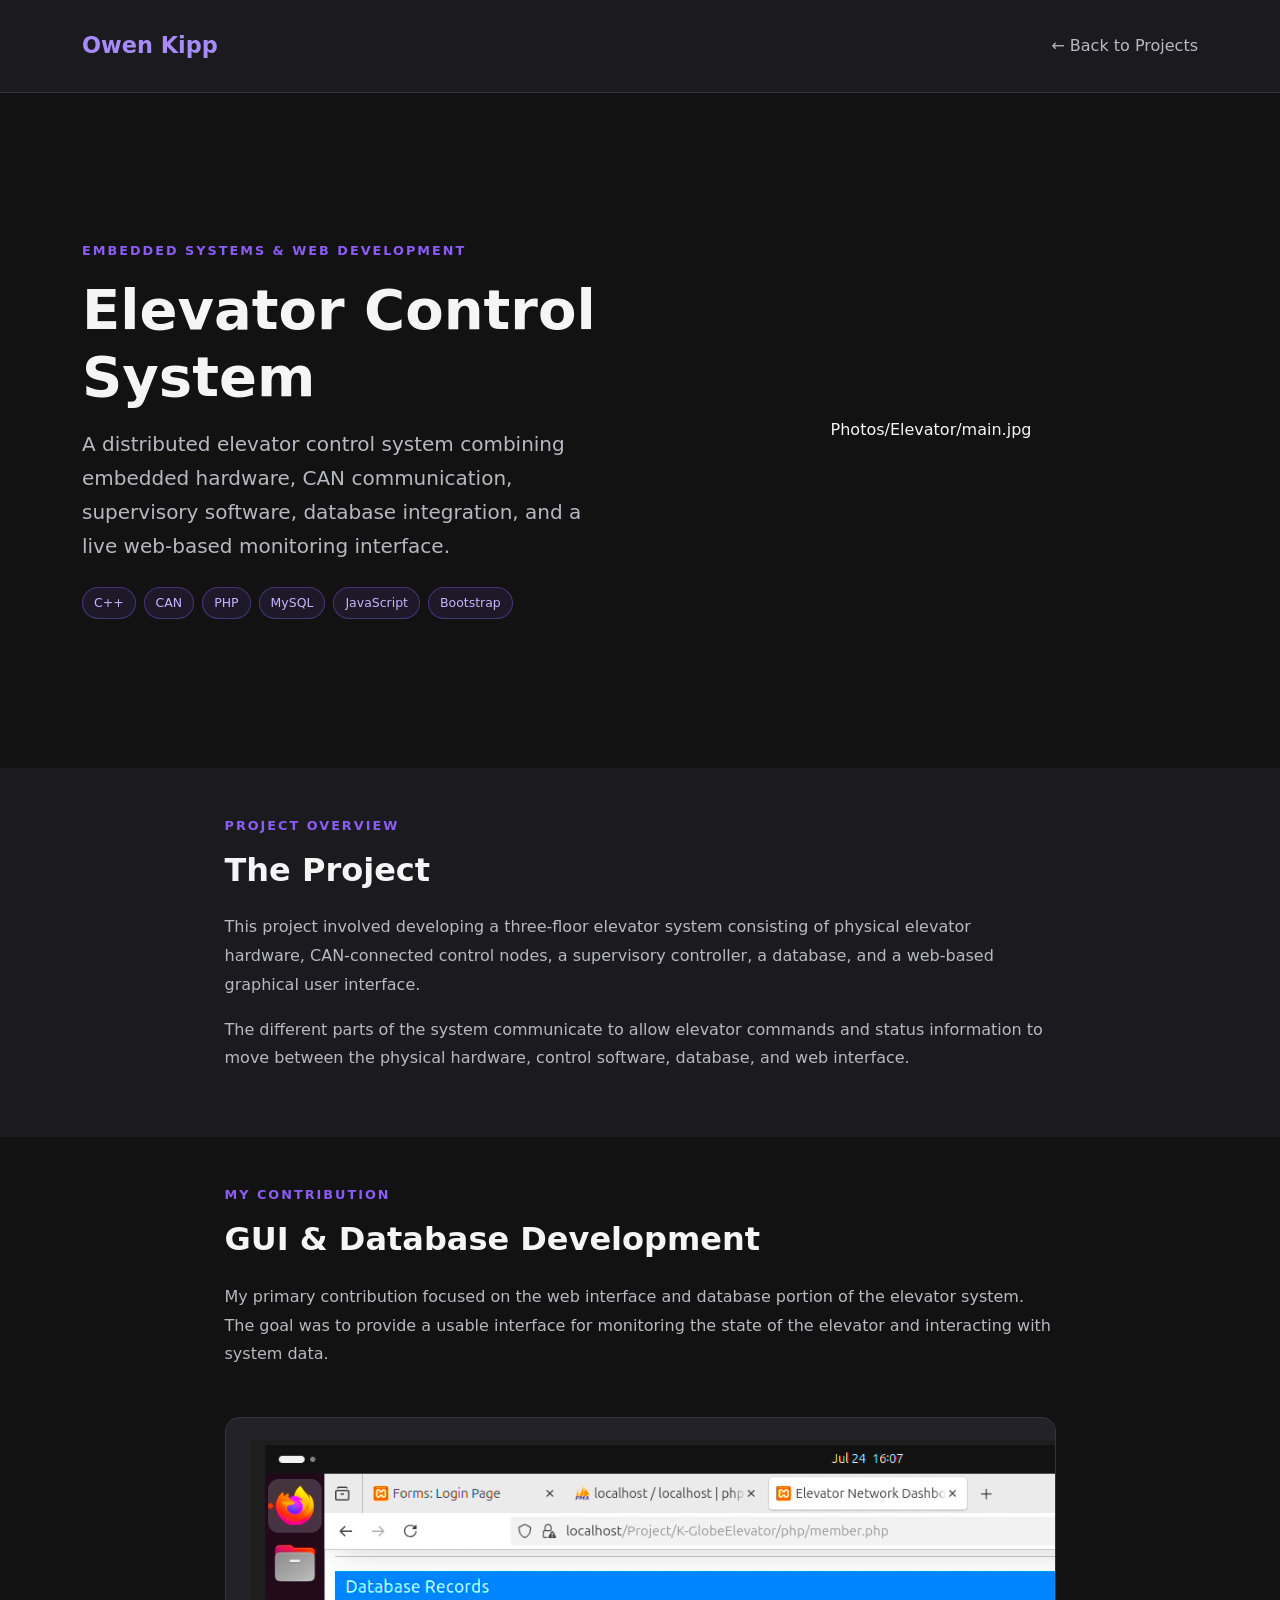
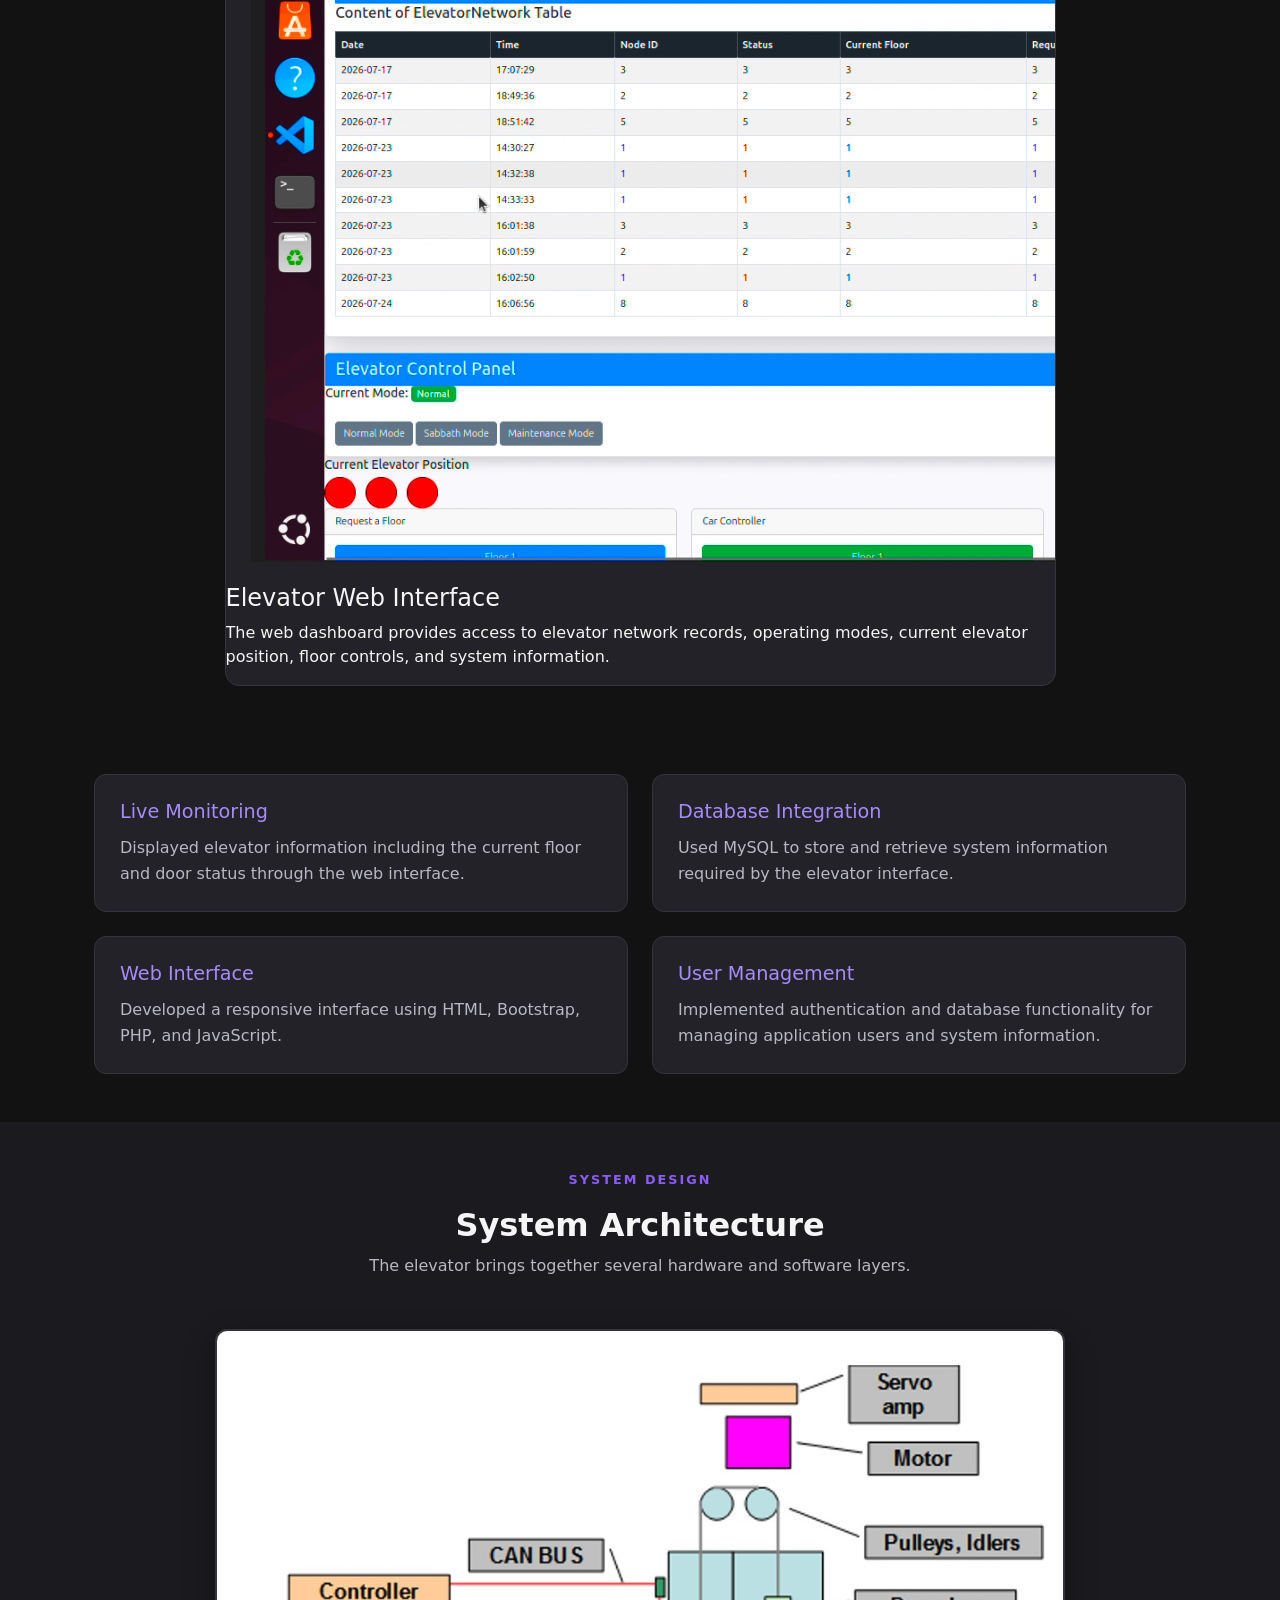
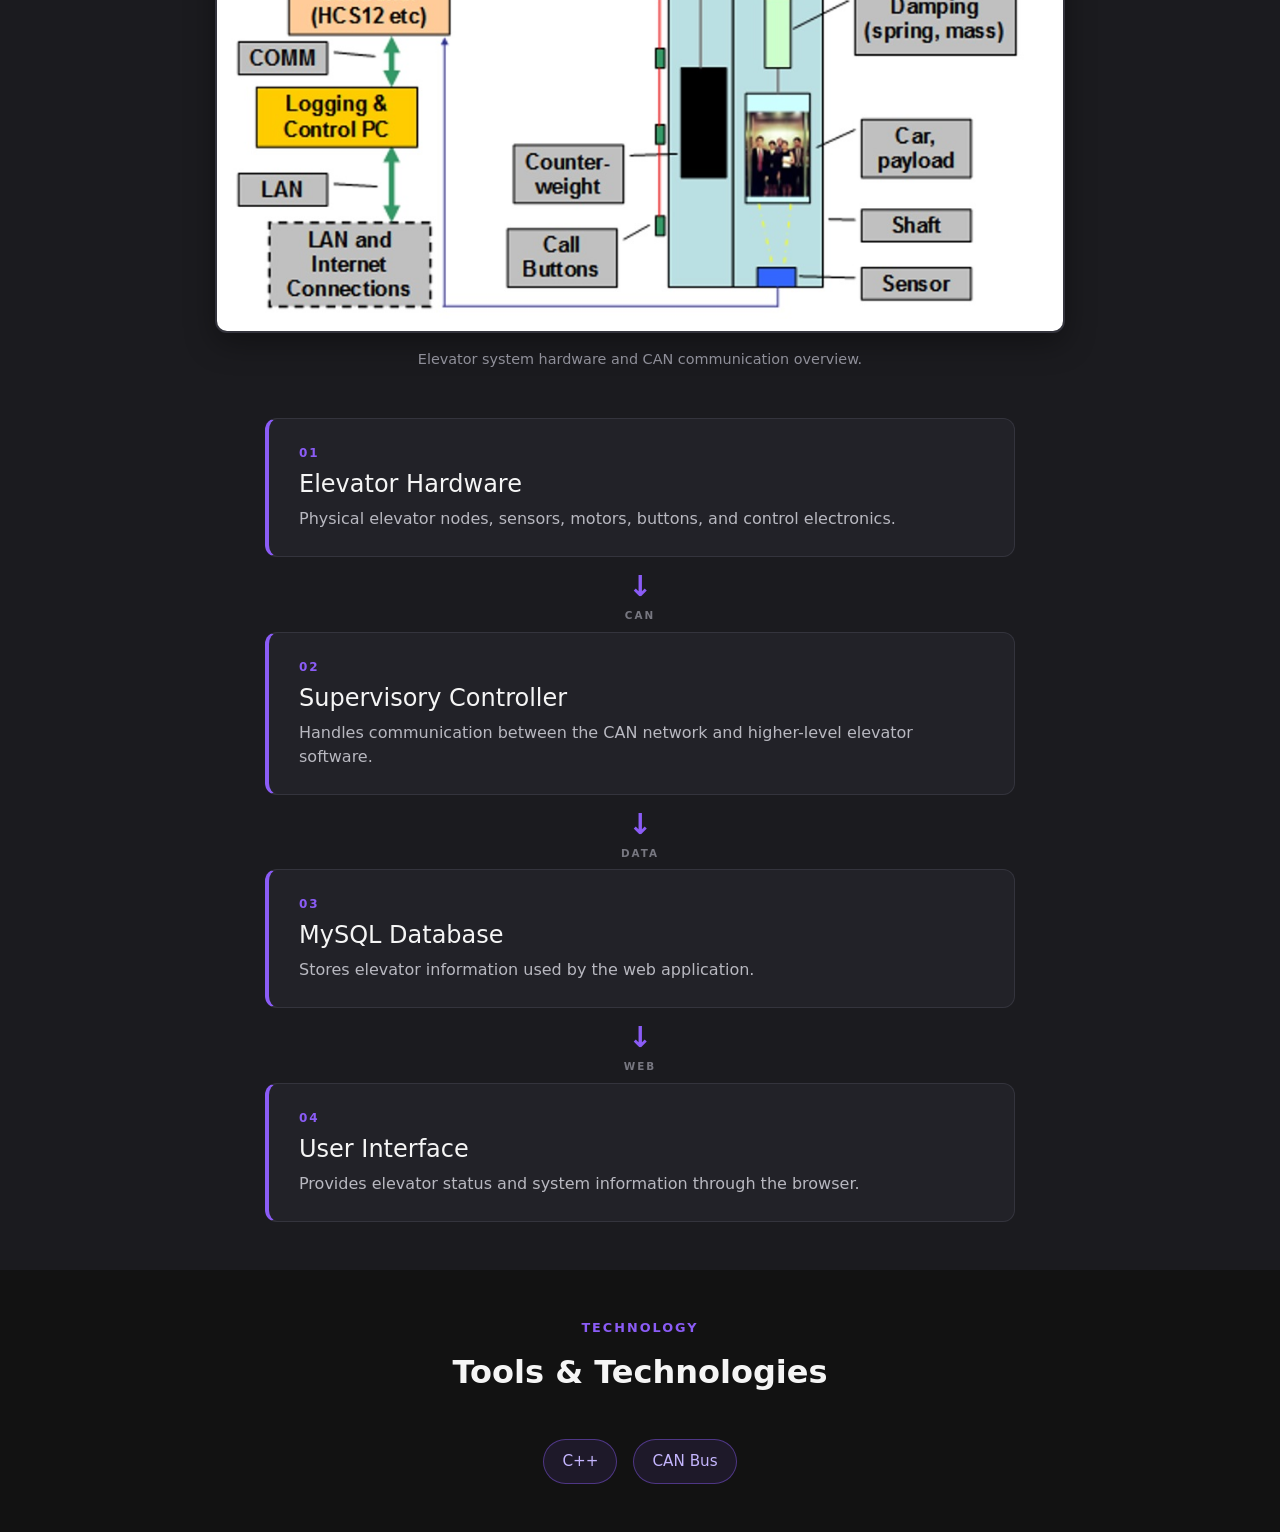
==== Website/ProjectPages/elevatorpage.html @ 0f248df4 "mainly done just some stuff left to check off" ====
<!doctype html>
<html lang="en">

<head>
    <meta charset="utf-8">
    <meta name="viewport" content="width=device-width, initial-scale=1">

    <title>Elevator Control System | Owen Kipp</title>

    <!-- Bootstrap -->
    <link
        href="https://cdn.jsdelivr.net/npm/bootstrap@5.3.8/dist/css/bootstrap.min.css"
        rel="stylesheet"
        integrity="sha384-sRIl4kxILFvY47J16cr9ZwB07vP4J8+LH7qKQnuqkuIAvNWLzeN8tE5YBujZqJLB"
        crossorigin="anonymous"
    >

    <!-- Custom CSS -->
    <link rel="stylesheet" href="../css/style.css">
</head>

<body>

<!-- Project Navbar -->
<nav class="navbar project-navbar border-bottom">
    <div class="container py-3">

        <a href="../index.html" class="navbar-brand fw-bold">
            Owen Kipp
        </a>

        <a href="../index.html" class="back-link">
            ← Back to Projects
        </a>

    </div>
</nav>


    <!-- Project Hero -->
    <section class="project-page-hero py-5">

        <div class="container">

            <div class="row align-items-center g-5">

                <!-- Project Information -->
                <div class="col-lg-6">

                    <p class="section-label">
                        EMBEDDED SYSTEMS & WEB DEVELOPMENT
                    </p>

                    <h1 class="display-4 fw-bold mb-3">
                        Elevator Control System
                    </h1>

                    <p class="lead project-page-description">
                        A distributed elevator control system combining
                        embedded hardware, CAN communication, supervisory
                        software, database integration, and a live web-based
                        monitoring interface.
                    </p>

                    <!-- Technologies -->
                    <div class="d-flex flex-wrap gap-2 mt-4">

                        <span class="project-badge">C++</span>
                        <span class="project-badge">CAN</span>
                        <span class="project-badge">PHP</span>
                        <span class="project-badge">MySQL</span>
                        <span class="project-badge">JavaScript</span>
                        <span class="project-badge">Bootstrap</span>

                    </div>

                </div>


                <!-- Main Project Image -->
                <div class="col-lg-6 text-center">

                    Photos/Elevator/main.jpg

                </div>

            </div>

        </div>

    </section>


    <!-- Overview -->
    <section class="project-section project-section-alt py-5">

        <div class="container">

            <div class="row justify-content-center">

                <div class="col-lg-9">

                    <p class="section-label">
                        PROJECT OVERVIEW
                    </p>

                    <h2 class="fw-bold mb-4">
                        The Project
                    </h2>

                    <p class="project-page-text">
                        This project involved developing a three-floor elevator
                        system consisting of physical elevator hardware,
                        CAN-connected control nodes, a supervisory controller,
                        a database, and a web-based graphical user interface.
                    </p>

                    <p class="project-page-text">
                        The different parts of the system communicate to allow
                        elevator commands and status information to move between
                        the physical hardware, control software, database, and
                        web interface.
                    </p>

                </div>

            </div>

        </div>

    </section>


    <!-- My Contribution -->
    <section class="project-section py-5">

        <div class="container">

            <div class="row justify-content-center">

                <div class="col-lg-9">

                    <p class="section-label">
                        MY CONTRIBUTION
                    </p>

                    <h2 class="fw-bold mb-4">
                        GUI & Database Development
                    </h2>

                    <p class="project-page-text">
                        My primary contribution focused on the web interface
                        and database portion of the elevator system. The goal
                        was to provide a usable interface for monitoring the
                        state of the elevator and interacting with system data.
                    </p>

<div class="project-showcase my-5">

    <img src="../Photos/MainElevatorPage.png" div class=" project-showcase-caption">
    <h4>Elevator Web Interface</h4>

    <p>
        The web dashboard provides access to elevator network records,
        operating modes, current elevator position, floor controls,
        and system information.
    </p>
</div>

</div>

                    <div class="row g-4 mt-3">

                        <!-- Feature -->
                        <div class="col-md-6">
                            <div class="project-feature h-100">

                                <h4>
                                    Live Monitoring
                                </h4>

                                <p>
                                    Displayed elevator information including
                                    the current floor and door status through
                                    the web interface.
                                </p>

                            </div>
                        </div>


                        <!-- Feature -->
                        <div class="col-md-6">
                            <div class="project-feature h-100">

                                <h4>
                                    Database Integration
                                </h4>

                                <p>
                                    Used MySQL to store and retrieve system
                                    information required by the elevator
                                    interface.
                                </p>

                            </div>
                        </div>


                        <!-- Feature -->
                        <div class="col-md-6">
                            <div class="project-feature h-100">

                                <h4>
                                    Web Interface
                                </h4>

                                <p>
                                    Developed a responsive interface using
                                    HTML, Bootstrap, PHP, and JavaScript.
                                </p>

                            </div>
                        </div>


                        <!-- Feature -->
                        <div class="col-md-6">
                            <div class="project-feature h-100">

                                <h4>
                                    User Management
                                </h4>

                                <p>
                                    Implemented authentication and database
                                    functionality for managing application
                                    users and system information.
                                </p>

                            </div>
                        </div>

                    </div>

                </div>

            </div>

        </div>

    </section>


    <!-- System Architecture -->
    <section class="project-section project-section-alt py-5">

        <div class="container">

            <div class="text-center mb-5">

                <p class="section-label">
                    SYSTEM DESIGN
                </p>

                <h2 class="fw-bold">
                    System Architecture
                </h2>

                <p class="project-page-text">
                    The elevator brings together several hardware and software
                    layers.
                </p>

                <div class="text-center my-5">

            <img src="../Photos/blockbreakdown.jpg" div class="architecture-image">
    <p class="image-caption mt-3">
        Elevator system hardware and CAN communication overview.
    </p>

</div>

            </div>


            <div class="architecture-layout">

                <div class="architecture-box">
                    <span class="architecture-number">01</span>

                    <h4>
                        Elevator Hardware
                    </h4>

                    <p>
                        Physical elevator nodes, sensors, motors, buttons,
                        and control electronics.
                    </p>
                </div>


                <div class="architecture-arrow">
                    ↓
                    <span>CAN</span>
                </div>


                <div class="architecture-box">
                    <span class="architecture-number">02</span>

                    <h4>
                        Supervisory Controller
                    </h4>

                    <p>
                        Handles communication between the CAN network and
                        higher-level elevator software.
                    </p>
                </div>


                <div class="architecture-arrow">
                    ↓
                    <span>DATA</span>
                </div>


                <div class="architecture-box">
                    <span class="architecture-number">03</span>

                    <h4>
                        MySQL Database
                    </h4>

                    <p>
                        Stores elevator information used by the web
                        application.
                    </p>
                </div>


                <div class="architecture-arrow">
                    ↓
                    <span>WEB</span>
                </div>


                <div class="architecture-box">
                    <span class="architecture-number">04</span>

                    <h4>
                        User Interface
                    </h4>

                    <p>
                        Provides elevator status and system information through
                        the browser.
                    </p>
                </div>

            </div>

        </div>

    </section>


    <!-- Technology Section -->
    <section class="project-section py-5">

        <div class="container">

            <div class="text-center mb-5">

                <p class="section-label">
                    TECHNOLOGY
                </p>

                <h2 class="fw-bold">
                    Tools & Technologies
                </h2>

            </div>


            <div class="d-flex justify-content-center flex-wrap gap-3">

                <span class="project-tech-large">C++</span>
                <span class="project-tech-large">CAN Bus</span>
---- Website/css/style.css ----
/* Main Page */

body {
    background-color: #121212;
    color: #f5f5f5;
}


/* Navbar */

.navbar {
    background-color: #1b1b1f !important;
    border-color: #33333b !important;
}

.navbar-brand {
    color: #a78bfa !important;
}

.navbar .nav-link {
    color: #f5f5f5 !important;
}

.navbar .nav-link:hover {
    color: #a78bfa !important;
}


/* Hero Section */

#home {
    background-color: #121212;
}

#home h1 {
    color: #f5f5f5;
}

#home h2 {
    color: #a78bfa !important;
}

#home p {
    color: #b8b8c0;
}


/* Purple Buttons */

.btn-primary {
    background-color: #8b5cf6;
    border-color: #8b5cf6;
}

.btn-primary:hover {
    background-color: #a78bfa;
    border-color: #a78bfa;
}


/* About Section */

#about {
    background-color: #1b1b1f !important;
}

#about h2 {
    color: #a78bfa;
}

#about p {
    color: #b8b8c0 !important;
}


/* Projects Section */

#projects {
    background-color: #121212;
}

#projects h2 {
    color: #a78bfa;
}

#projects .card {
    background-color: #24242b;
    color: #f5f5f5;
    border: 1px solid #33333b;
}

#projects .card-footer {
    background-color: #24242b !important;
}

#projects .card-text {
    color: #b8b8c0;
}


/* Skills Section */

#skills {
    background-color: #1b1b1f !important;
}

#skills h2 {
    color: #a78bfa;
}

#skills .card {
    background-color: #24242b;
    color: #f5f5f5;
    border: 1px solid #33333b;
}

#skills .card-text {
    color: #b8b8c0 !important;
}


/* Contact Section */

#contact {
    background-color: #121212;
}

#contact h2 {
    color: #a78bfa;
}

#contact p {
    color: #b8b8c0 !important;
}


/* Footer */

footer {
    background-color: #0a0a0c !important;
}

footer a {
    color: #b8b8c0 !important;
}

footer a:hover {
    color: #a78bfa !important;
}

/* Hero Improvements */

.hero-section {
    min-height: 85vh;
    display: flex;
    align-items: center;
}

.min-vh-75 {
    min-height: 75vh;
}

.hero-intro {
    color: #a78bfa;
    font-size: 1.2rem;
    font-weight: 500;
}

.purple-text {
    color: #8b5cf6;
}

.hero-description {
    color: #b8b8c0;
    max-width: 550px;
}

.btn-primary {
    background-color: #8b5cf6;
    border-color: #8b5cf6;
}

.btn-primary:hover {
    background-color: #7c3aed;
    border-color: #7c3aed;
}

.btn-outline-purple {
    color: #a78bfa;
    border: 2px solid #8b5cf6;
}

.btn-outline-purple:hover {
    color: #ffffff;
    background-color: #8b5cf6;
    border-color: #8b5cf6;
}

.profile-image {
    width: 350px;
    height: 350px;
    max-width: 100%;
    object-fit: cover;
    border-radius: 50%;
    border: 4px solid #8b5cf6;
    box-shadow: 0 0 35px rgba(139, 92, 246, 0.35);
}

/* =========================
   Skills Section
========================= */

#skills {
    background-color: #18181d !important;
    padding-top: 90px !important;
    padding-bottom: 90px !important;
}

#skills h2 {
    color: #f5f5f5;
    font-size: 2.5rem;
    margin-bottom: 12px;
}

#skills .text-secondary {
    color: #9d9da8 !important;
}


/* =========================
   Skills Accordion
========================= */

.skills-accordion {
    max-width: 900px;
    margin: 0 auto;
}

.skills-accordion .accordion-item {
    background-color: #222228;
    border: 1px solid #34343d;
    border-radius: 12px;
    margin-bottom: 16px;
    overflow: hidden;

    transition:
        border-color 0.25s ease,
        transform 0.25s ease,
        box-shadow 0.25s ease;
}


/* Hover Effect */

.skills-accordion .accordion-item:hover {
    border-color: #8b5cf6;
    transform: translateY(-2px);
    box-shadow: 0 8px 25px rgba(139, 92, 246, 0.12);
}


/* Accordion Button */

.skills-accordion .accordion-button {
    background-color: #222228;
    color: #f5f5f5;

    font-size: 1.15rem;
    font-weight: 600;

    padding: 22px 24px;

    box-shadow: none;
}


/* Open Accordion */

.skills-accordion .accordion-button:not(.collapsed) {
    background-color: #292335;
    color: #a78bfa;
    box-shadow: none;
}


/* Remove Bootstrap Focus Glow */

.skills-accordion .accordion-button:focus {
    box-shadow: none;
    border-color: transparent;
}


/* Accordion Arrow */

.skills-accordion .accordion-button::after {
    filter: invert(1);
}

.skills-accordion .accordion-button:not(.collapsed)::after {
    filter:
        invert(52%)
        sepia(72%)
        saturate(1500%)
        hue-rotate(220deg);
}


/* Accordion Content */

.skills-accordion .accordion-body {
    background-color: #1e1e24;
    border-top: 1px solid #34343d;
    padding: 25px;
}


/* =========================
   Skill Badges
========================= */

.skill-badge {
    display: inline-block;

    background-color: rgba(139, 92, 246, 0.10);
    color: #c4b5fd;

    border: 1px solid rgba(139, 92, 246, 0.45);

    padding: 9px 16px;

    border-radius: 50px;

    font-size: 0.92rem;
    font-weight: 500;

    transition:
        background-color 0.2s ease,
        border-color 0.2s ease,
        transform 0.2s ease;
}


/* Badge Hover */

.skill-badge:hover {
    background-color: rgba(139, 92, 246, 0.22);
    border-color: #8b5cf6;
    transform: translateY(-2px);
}

/* =========================
   Project Cards
========================= */

.project-card {
    background-color: #222228 !important;
    color: #f5f5f5;

    border: 1px solid #34343d;
    border-radius: 14px;

    overflow: hidden;

    transition:
        transform 0.25s ease,
        border-color 0.25s ease,
        box-shadow 0.25s ease;
}


/* Card Hover */

.project-card:hover {
    transform: translateY(-6px);
    border-color: #8b5cf6;

    box-shadow:
        0 12px 35px rgba(0, 0, 0, 0.35),
        0 0 25px rgba(139, 92, 246, 0.12);
}


/* Project Image */

.project-image {
    width: 100%;
    height: 220px;

    object-fit: cover;

    border-bottom: 1px solid #34343d;
}


/* Card Content */

.project-card .card-body {
    padding: 25px;
}

.project-card .card-title {
    color: #f5f5f5;

    font-size: 1.4rem;
    font-weight: 700;

    margin-bottom: 15px;
}

.project-card .card-text {
    color: #b8b8c0;

    line-height: 1.6;

    margin-bottom: 20px;
}


/* Small Category Label */

.project-type {
    color: #a78bfa !important;

    font-size: 0.72rem;
    font-weight: 700;

    letter-spacing: 1.4px;

    margin-bottom: 8px;
}


/* Technology Badges */

.project-badge {
    background-color: rgba(139, 92, 246, 0.10);

    color: #c4b5fd;

    border: 1px solid rgba(139, 92, 246, 0.40);

    border-radius: 50px;

    padding: 6px 11px;

    font-size: 0.78rem;
    font-weight: 500;
}
/* =========================
   Project Detail Page
========================= */

.project-page-hero {
    min-height: 75vh;
    display: flex;
    align-items: center;
    background-color: #121212;
}

.project-page-description {
    color: #b8b8c0;
    line-height: 1.7;
    max-width: 600px;
}

.project-main-image {
    width: 100%;
    max-width: 600px;
    height: 400px;
    object-fit: cover;
    border-radius: 16px;
    border: 1px solid #34343d;

    box-shadow:
        0 15px 40px rgba(0, 0, 0, 0.4),
        0 0 30px rgba(139, 92, 246, 0.12);
}


/* Project Sections */

.project-section {
    background-color: #121212;
}

.project-section-alt {
    background-color: #18181d;
}

.project-section h2 {
    color: #f5f5f5;
}

.project-page-text {
    color: #b8b8c0;
    line-height: 1.8;
}


/* Feature Cards */

.project-feature {
    background-color: #222228;
    border: 1px solid #34343d;
    border-radius: 12px;
    padding: 25px;

    transition:
        transform 0.25s ease,
        border-color 0.25s ease,
        box-shadow 0.25s ease;
}

.project-feature:hover {
    transform: translateY(-4px);
    border-color: #8b5cf6;
    box-shadow: 0 10px 30px rgba(139, 92, 246, 0.10);
}

.project-feature h4 {
    color: #a78bfa;
    font-size: 1.2rem;
    margin-bottom: 12px;
}

.project-feature p {
    color: #b8b8c0;
    margin-bottom: 0;
    line-height: 1.6;
}


/* Architecture */

.architecture-layout {
    max-width: 750px;
    margin: 0 auto;
}

.architecture-box {
    background-color: #222228;

    border: 1px solid #34343d;
    border-left: 4px solid #8b5cf6;

    border-radius: 12px;

    padding: 25px 30px;
}

.architecture-box h4 {
    color: #f5f5f5;
    margin-bottom: 8px;
}

.architecture-box p {
    color: #b8b8c0;
    margin-bottom: 0;
}

.architecture-number {
    display: block;

    color: #8b5cf6;

    font-size: 0.75rem;
    font-weight: 700;

    letter-spacing: 2px;

    margin-bottom: 8px;
}

.architecture-arrow {
    color: #8b5cf6;

    text-align: center;

    font-size: 1.8rem;
    font-weight: bold;

    padding: 8px 0;
}

.architecture-arrow span {
    display: block;

    color: #777780;

    font-size: 0.65rem;

    letter-spacing: 2px;
}


/* Large Technology Badges */

.project-tech-large {
    background-color: rgba(139, 92, 246, 0.10);

    color: #c4b5fd;

    border: 1px solid rgba(139, 92, 246, 0.45);

    border-radius: 50px;

    padding: 10px 18px;

    font-size: 0.95rem;
    font-weight: 500;

    transition:
        transform 0.2s ease,
        background-color 0.2s ease,
        border-color 0.2s ease;
}

.project-tech-large:hover {
    transform: translateY(-2px);

    background-color: rgba(139, 92, 246, 0.20);

    border-color: #8b5cf6;
}


/* Mobile */

@media (max-width: 768px) {

    .project-page-hero {
        min-height: auto;
        padding-top: 80px !important;
        padding-bottom: 80px !important;
    }

    .project-main-image {
        height: 300px;
    }

}
/* Project Page Navbar */

.project-navbar {
    background-color: #1b1b1f !important;
    border-color: #33333b !important;
}

.project-navbar .navbar-brand {
    color: #a78bfa !important;
    font-size: 1.4rem;
}

.project-navbar .navbar-brand:hover {
    color: #c4b5fd !important;
}

.back-link {
    color: #b8b8c0;
    text-decoration: none;
    font-weight: 500;
    transition: color 0.2s ease;
}

.back-link:hover {
    color: #a78bfa;
}

/* Elevator Project Page */

.project-page-hero {
    background-color: #121212;
    color: #f5f5f5;
}

.project-page-hero h1 {
    color: #f5f5f5;
}

.project-page-description {
    color: #b8b8c0;
}

.project-section {
    background-color: #121212;
    color: #f5f5f5;
}

.project-section-alt {
    background-color: #1b1b1f;
}

.project-section h2 {
    color: #f5f5f5;
}

.project-page-text {
    color: #b8b8c0;
}

.section-label {
    color: #8b5cf6 !important;
    font-size: 0.8rem;
    font-weight: 700;
    letter-spacing: 2px;
}

/* Project Showcase Images */

.project-showcase {
    background-color: #222228;
    border: 1px solid #34343d;
    border-radius: 14px;
    overflow: hidden;
}

.project-showcase-image {
    display: block;
    width: 100%;
    height: auto;
}

.project-showcase-caption {
    padding: 22px 25px;
}

.project-showcase-caption h4 {
    color: #a78bfa;
    margin-bottom: 10px;
}

.project-showcase-caption p {
    color: #b8b8c0;
    line-height: 1.6;
    margin-bottom: 0;
}

/* Architecture Image */

.architecture-image {
    width: 100%;
    max-width: 850px;
    height: auto;

    background-color: #ffffff;

    border-radius: 12px;
    border: 2px solid #34343d;

    box-shadow: 0 10px 30px rgba(0, 0, 0, 0.35);
}

.image-caption {
    color: #8f8f99;
    font-size: 0.9rem;
}
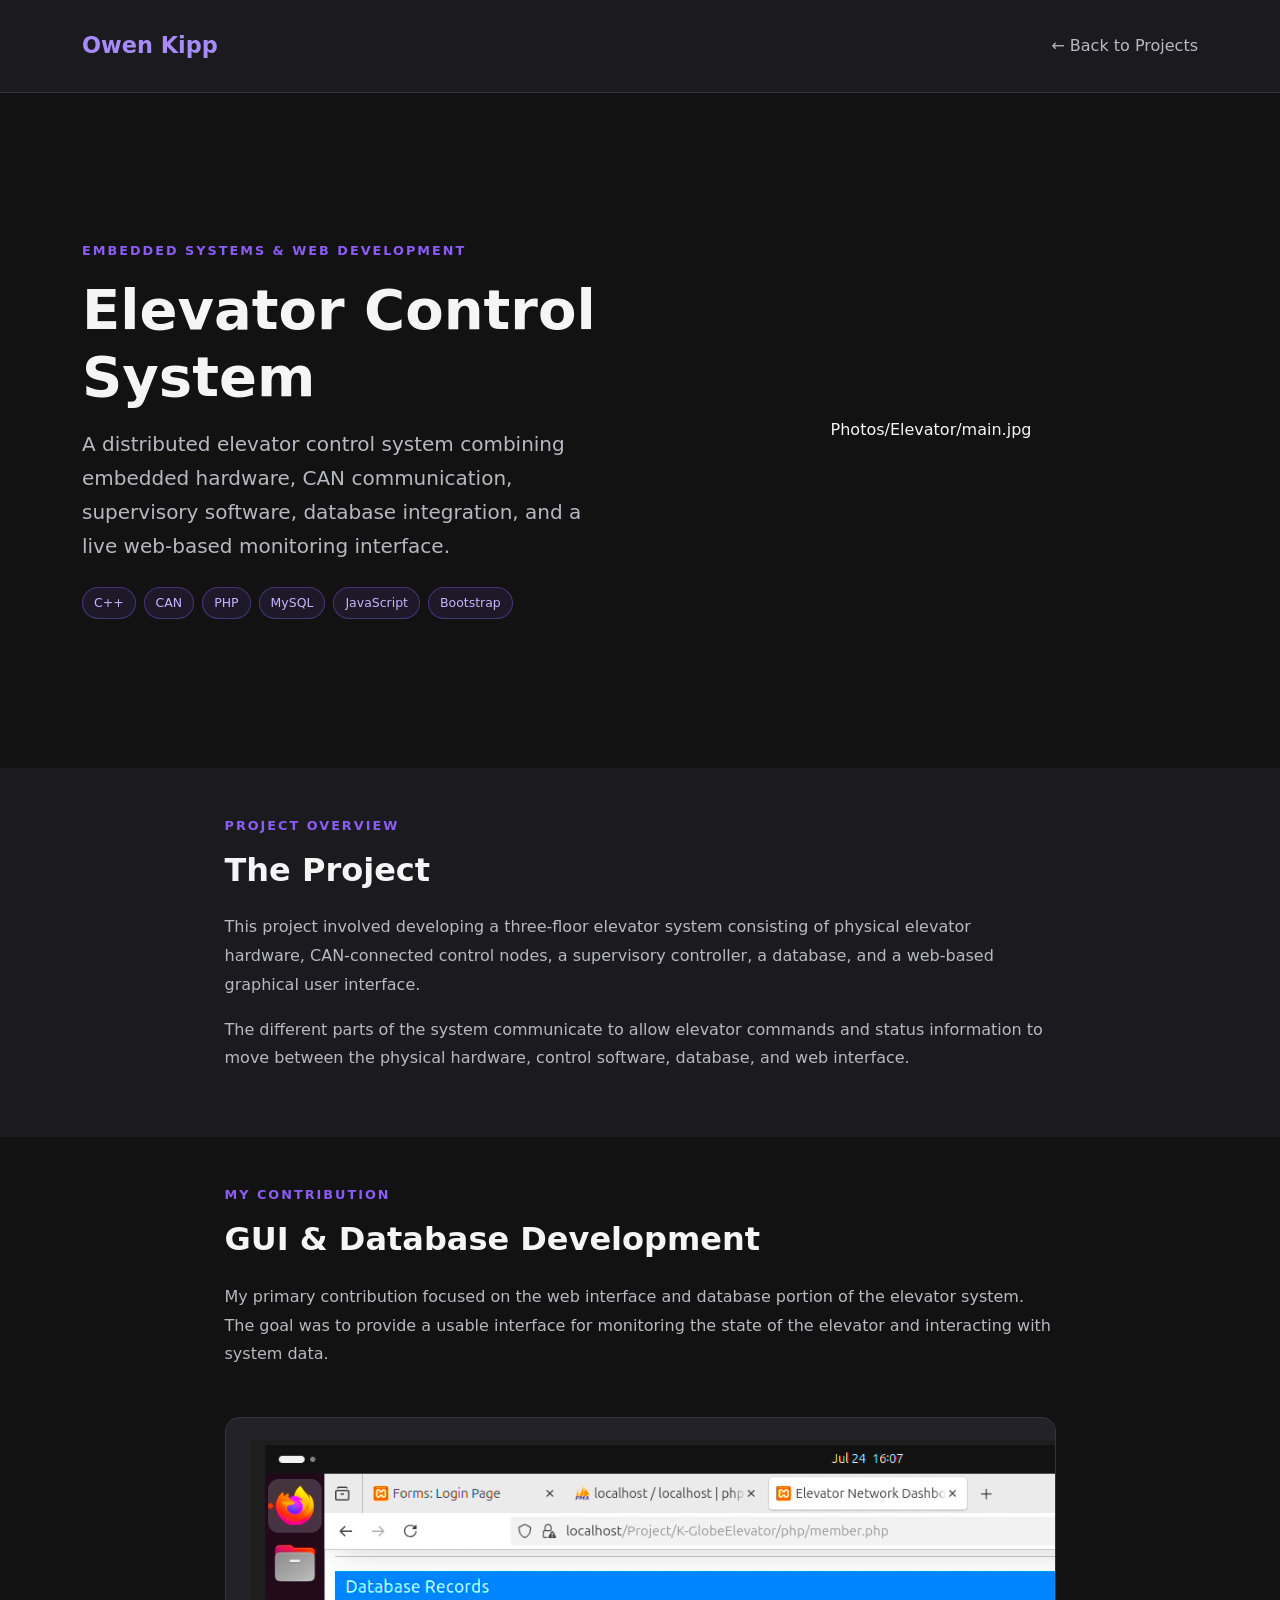
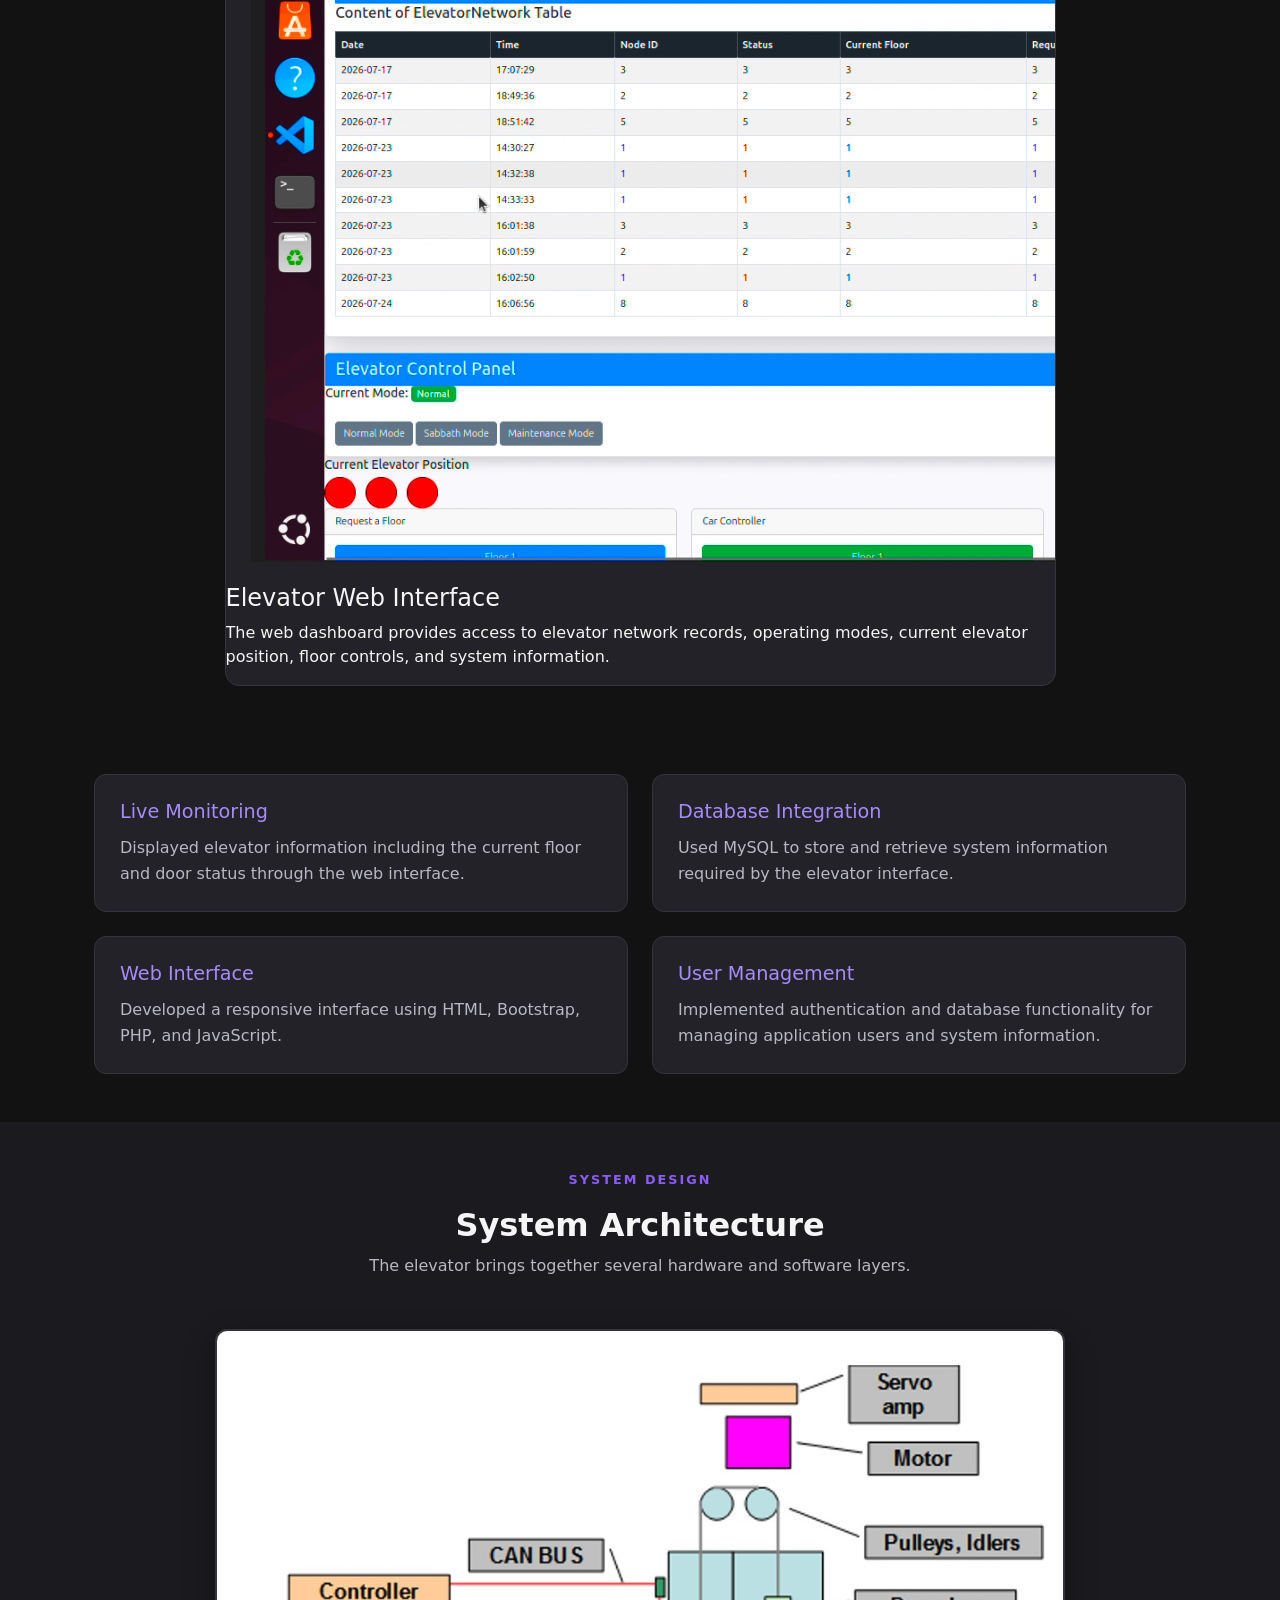
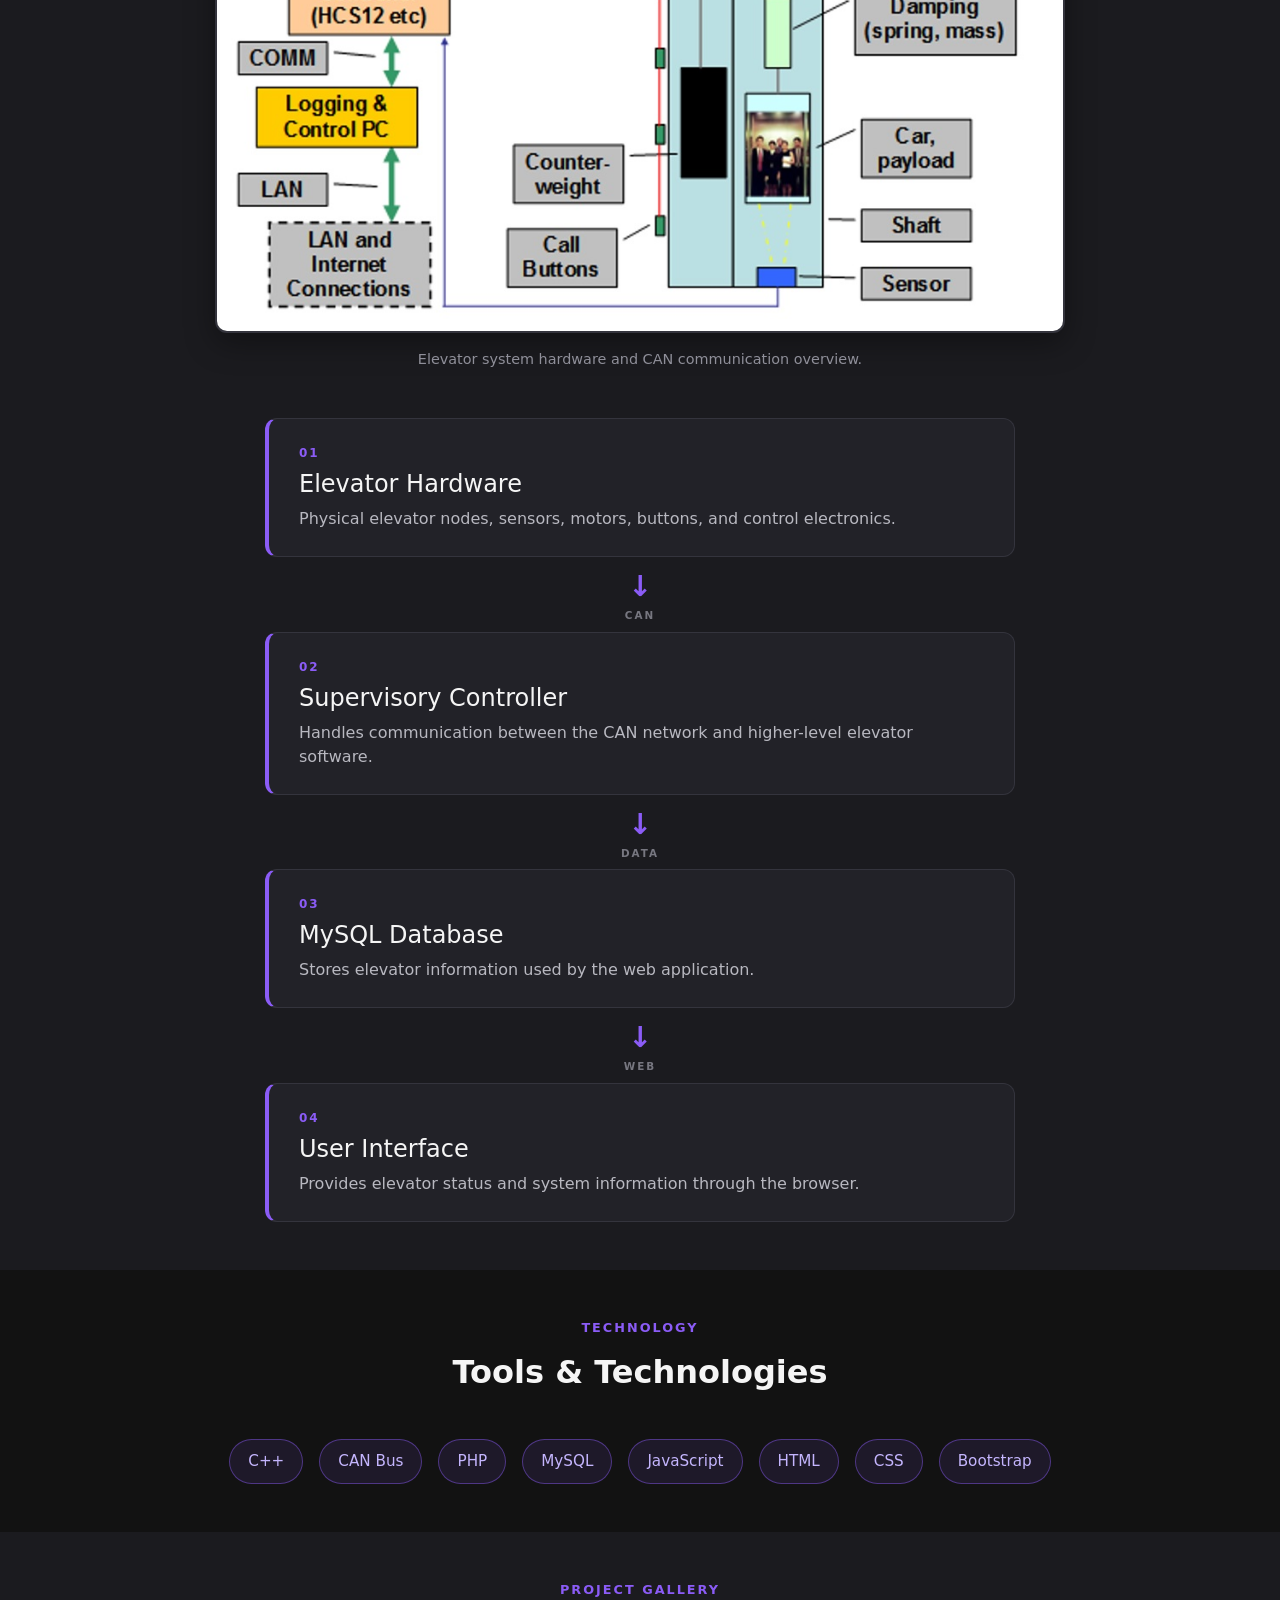
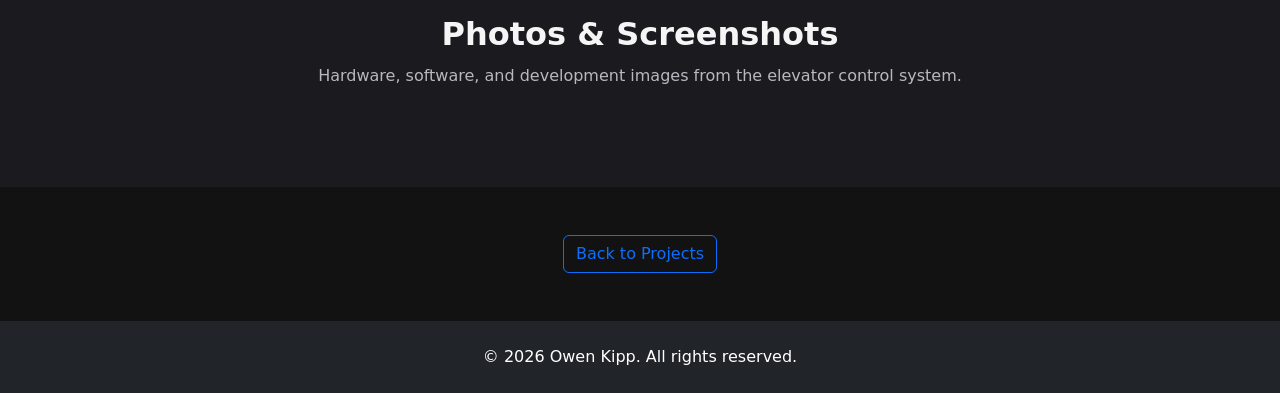
==== commit 9a15fa26: "updated and fixed some things" ====
--- a/Website/ProjectPages/elevatorpage.html
+++ b/Website/ProjectPages/elevatorpage.html
@@ -366,26 +366,106 @@
     </section>
 
 
-    <!-- Technology Section -->
-    <section class="project-section py-5">
-
-        <div class="container">
-
-            <div class="text-center mb-5">
-
-                <p class="section-label">
-                    TECHNOLOGY
-                </p>
-
-                <h2 class="fw-bold">
-                    Tools & Technologies
-                </h2>
-
-            </div>
-
-
-            <div class="d-flex justify-content-center flex-wrap gap-3">
-
-                <span class="project-tech-large">C++</span>
-                <span class="project-tech-large">CAN Bus</span>
+<!-- Technology Section -->
+<section class="project-section py-5">
+
+    <div class="container">
+
+        <div class="text-center mb-5">
+
+            <p class="section-label">
+                TECHNOLOGY
+            </p>
+
+            <h2 class="fw-bold">
+                Tools & Technologies
+            </h2>
+
+        </div>
+
+        <div class="d-flex justify-content-center flex-wrap gap-3">
+
+            <span class="project-tech-large">C++</span>
+            <span class="project-tech-large">CAN Bus</span>
+            <span class="project-tech-large">PHP</span>
+            <span class="project-tech-large">MySQL</span>
+            <span class="project-tech-large">JavaScript</span>
+            <span class="project-tech-large">HTML</span>
+            <span class="project-tech-large">CSS</span>
+            <span class="project-tech-large">Bootstrap</span>
+
+        </div>
+
+    </div>
+
+</section>
+
+
+<!-- Project Gallery -->
+<section class="project-section project-section-alt py-5">
+
+    <div class="container">
+
+        <div class="text-center mb-5">
+
+            <p class="section-label">
+                PROJECT GALLERY
+            </p>
+
+            <h2 class="fw-bold">
+                Photos & Screenshots
+            </h2>
+
+            <p class="project-page-text">
+                Hardware, software, and development images from the
+                elevator control system.
+            </p>
+
+        </div>
+
+        <!-- We will add the gallery images here -->
+
+    </div>
+
+</section>
+
+
+<!-- Back to Projects -->
+<section class="project-section py-5">
+
+    <div class="container text-center">
+
+        <a href="../index.html#projects" class="btn btn-outline-primary">
+            Back to Projects
+        </a>
+
+    </div>
+
+</section>
+
+
+<!-- Footer -->
+<footer class="bg-dark text-white py-4">
+
+    <div class="container text-center">
+
+        <p class="mb-0">
+            &copy; 2026 Owen Kipp. All rights reserved.
+        </p>
+
+    </div>
+
+</footer>
+
+
+<!-- Bootstrap JavaScript -->
+<script
+    src="https://cdn.jsdelivr.net/npm/bootstrap@5.3.8/dist/js/bootstrap.bundle.min.js"
+    integrity="sha384-FKyoEForCGlyvwx9Hj09JcYn3nv7wiPVlz7YYwJrWVcXK/BmnVDxM+D2scQbITxI"
+    crossorigin="anonymous">
+</script>
+
+</body>
+
+</html>
        
--- a/Website/css/style.css
+++ b/Website/css/style.css
@@ -754,4 +754,180 @@
 .image-caption {
     color: #8f8f99;
     font-size: 0.9rem;
+}
+
+/* =========================
+   Experience Section
+========================= */
+
+.experience-section {
+    background-color: #121212;
+    color: #f5f5f5;
+    padding-top: 90px !important;
+    padding-bottom: 90px !important;
+}
+
+.experience-section h2 {
+    color: #f5f5f5;
+    font-size: 2.5rem;
+}
+
+.experience-section .text-secondary {
+    color: #9d9da8 !important;
+}
+
+
+/* Timeline */
+
+.experience-timeline {
+    position: relative;
+    max-width: 900px;
+    margin: 0 auto;
+    padding-left: 35px;
+}
+
+.experience-timeline::before {
+    content: "";
+    position: absolute;
+    left: 8px;
+    top: 15px;
+    bottom: 15px;
+    width: 2px;
+    background-color: #34343d;
+}
+
+
+/* Experience Item */
+
+.experience-item {
+    position: relative;
+    margin-bottom: 35px;
+}
+
+.experience-item:last-child {
+    margin-bottom: 0;
+}
+
+
+/* Timeline Dot */
+
+.experience-dot {
+    position: absolute;
+    left: -34px;
+    top: 28px;
+
+    width: 16px;
+    height: 16px;
+
+    background-color: #8b5cf6;
+
+    border: 3px solid #121212;
+    border-radius: 50%;
+
+    box-shadow: 0 0 15px rgba(139, 92, 246, 0.65);
+}
+
+
+/* Experience Card */
+
+.experience-card {
+    background-color: #222228;
+
+    border: 1px solid #34343d;
+    border-radius: 14px;
+
+    padding: 28px;
+
+    transition:
+        transform 0.25s ease,
+        border-color 0.25s ease,
+        box-shadow 0.25s ease;
+}
+
+.experience-card:hover {
+    transform: translateY(-4px);
+
+    border-color: #8b5cf6;
+
+    box-shadow:
+        0 12px 30px rgba(0, 0, 0, 0.3),
+        0 0 20px rgba(139, 92, 246, 0.10);
+}
+
+
+/* Company */
+
+.experience-company {
+    color: #a78bfa;
+
+    font-size: 0.85rem;
+    font-weight: 700;
+
+    letter-spacing: 1.5px;
+    text-transform: uppercase;
+
+    margin-bottom: 6px;
+}
+
+
+/* Job Title */
+
+.experience-card h3 {
+    color: #f5f5f5;
+
+    font-size: 1.35rem;
+    font-weight: 700;
+
+    margin-bottom: 15px;
+}
+
+
+/* Description */
+
+.experience-description {
+    color: #b8b8c0;
+
+    line-height: 1.7;
+
+    margin-bottom: 20px;
+}
+
+
+/* Experience Technology Badges */
+
+.experience-badge {
+    display: inline-block;
+
+    background-color: rgba(139, 92, 246, 0.10);
+
+    color: #c4b5fd;
+
+    border: 1px solid rgba(139, 92, 246, 0.40);
+
+    border-radius: 50px;
+
+    padding: 6px 12px;
+
+    font-size: 0.8rem;
+    font-weight: 500;
+}
+
+/* Project Photo Placeholder */
+
+.project-photo-placeholder {
+    width: 100%;
+    height: 220px;
+
+    display: flex;
+    align-items: center;
+    justify-content: center;
+
+    background-color: #1b1b1f;
+    color: #777780;
+
+    border-bottom: 1px solid #34343d;
+
+    font-size: 0.9rem;
+    font-weight: 600;
+    letter-spacing: 1px;
 }
